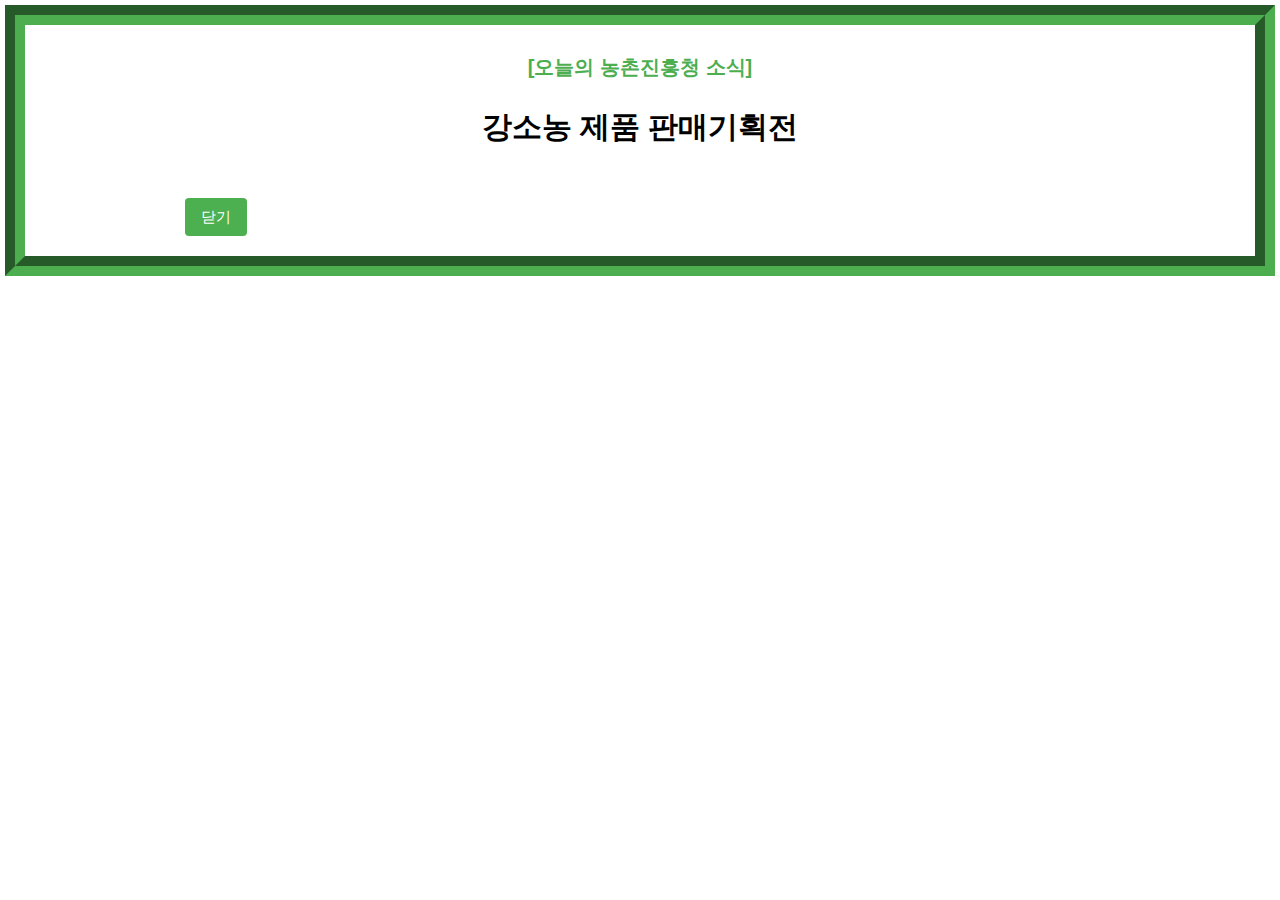
==== event.html @ 5039d327 "Create event.html" ====
<!DOCTYPE html>
<html lang="en">
<head>
    <meta charset="UTF-8">
    <meta http-equiv="X-UA-Compatible" content="IE=edge">
    <meta name="viewport" content="width=device-width, initial-scale=1.0">
    <title>Document</title>
    <link rel="stylesheet" href="./css/w3.css">
    <link rel="stylesheet" href="https://cdnjs.cloudflare.com/ajax/libs/font-awesome/4.7.0/css/font-awesome.min.css">

</head>

<style>
    *{font-family: "맑은 고딕" verdana, Arial, Helvetica, sans-serif; line-height: 120%;}
    img{
        display:block;
        margin:auto;
    }
    body{
        margin: 5px;
        padding: 20px;
        border-style: groove;
        border-color: #4dae50;
        border-width: 20px;
    }

</style>

<body>
    <h3 style="text-align: center; font-size: 20px; font-weight: 600; color:#4dae50">[오늘의 농촌진흥청 소식]</h3>
    <p style = "text-align:center; font-size: 30px;"><b>강소농 제품 판매기획전</b></p>
    <img style="width:90%; margin-top: 0px;" src="./images/popup.png" alt=""><br>
    <button style="margin-left:140px" class = "w3-button w3-green w3-round" onclick="window.close();">닫기</button>
</body>
</html>
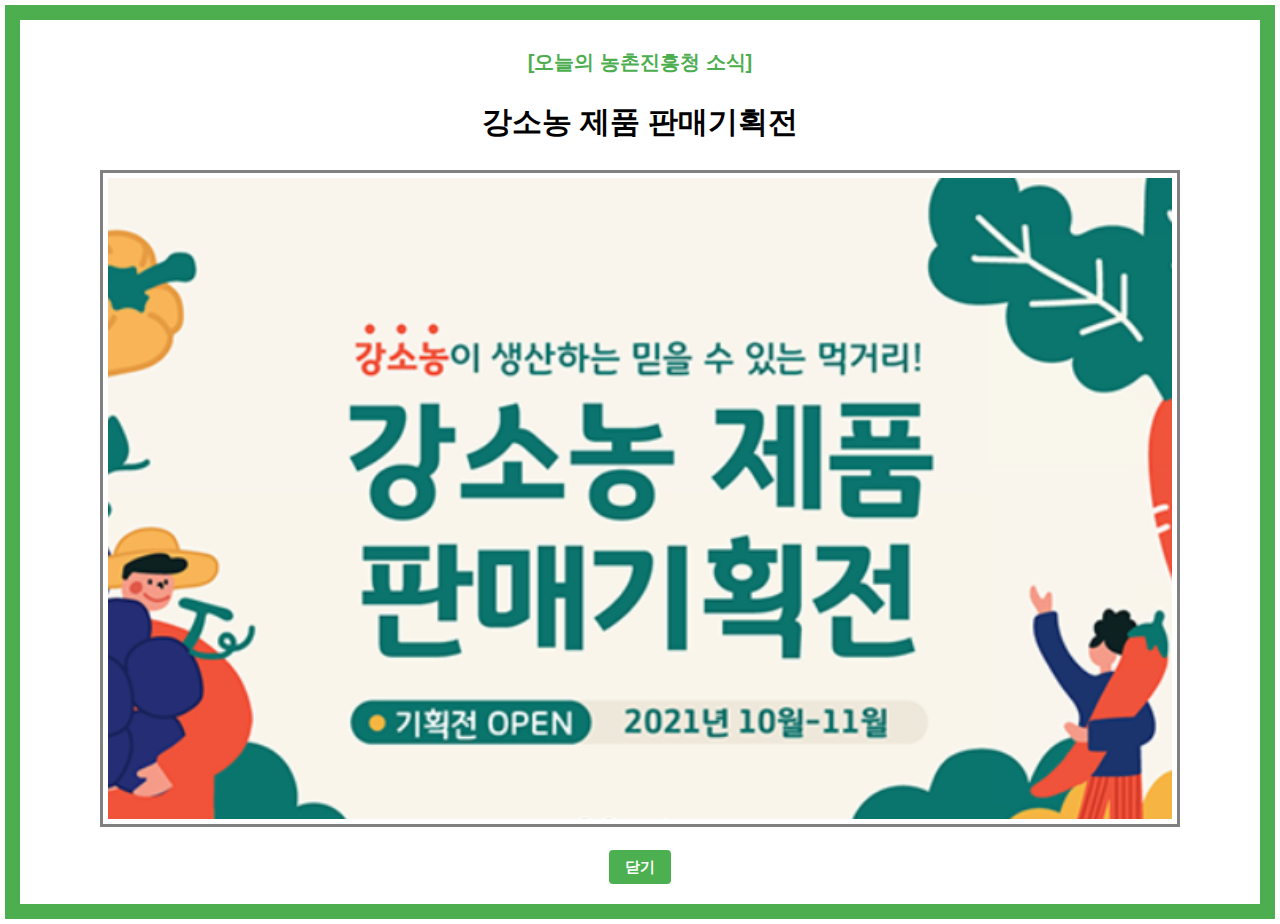
==== commit 61be3c8d: "Update event.html" ====
--- a/event.html
+++ b/event.html
@@ -19,9 +19,15 @@
     body{
         margin: 5px;
         padding: 20px;
-        border-style: groove;
+        border-style: solid;
         border-color: #4dae50;
-        border-width: 20px;
+        border-width: 15px;
+    }
+
+    img{
+        border-style: solid;
+        border-color: gray;
+        padding: 5px;
     }
 
 </style>
@@ -30,6 +36,6 @@
     <h3 style="text-align: center; font-size: 20px; font-weight: 600; color:#4dae50">[오늘의 농촌진흥청 소식]</h3>
     <p style = "text-align:center; font-size: 30px;"><b>강소농 제품 판매기획전</b></p>
     <img style="width:90%; margin-top: 0px;" src="./images/popup.png" alt=""><br>
-    <button style="margin-left:140px" class = "w3-button w3-green w3-round" onclick="window.close();">닫기</button>
+    <div style="text-align: center;"><button style="font-weight:600;" class = "w3-button w3-green w3-round" onclick="window.close();">닫기</button></div>
 </body>
 </html>
